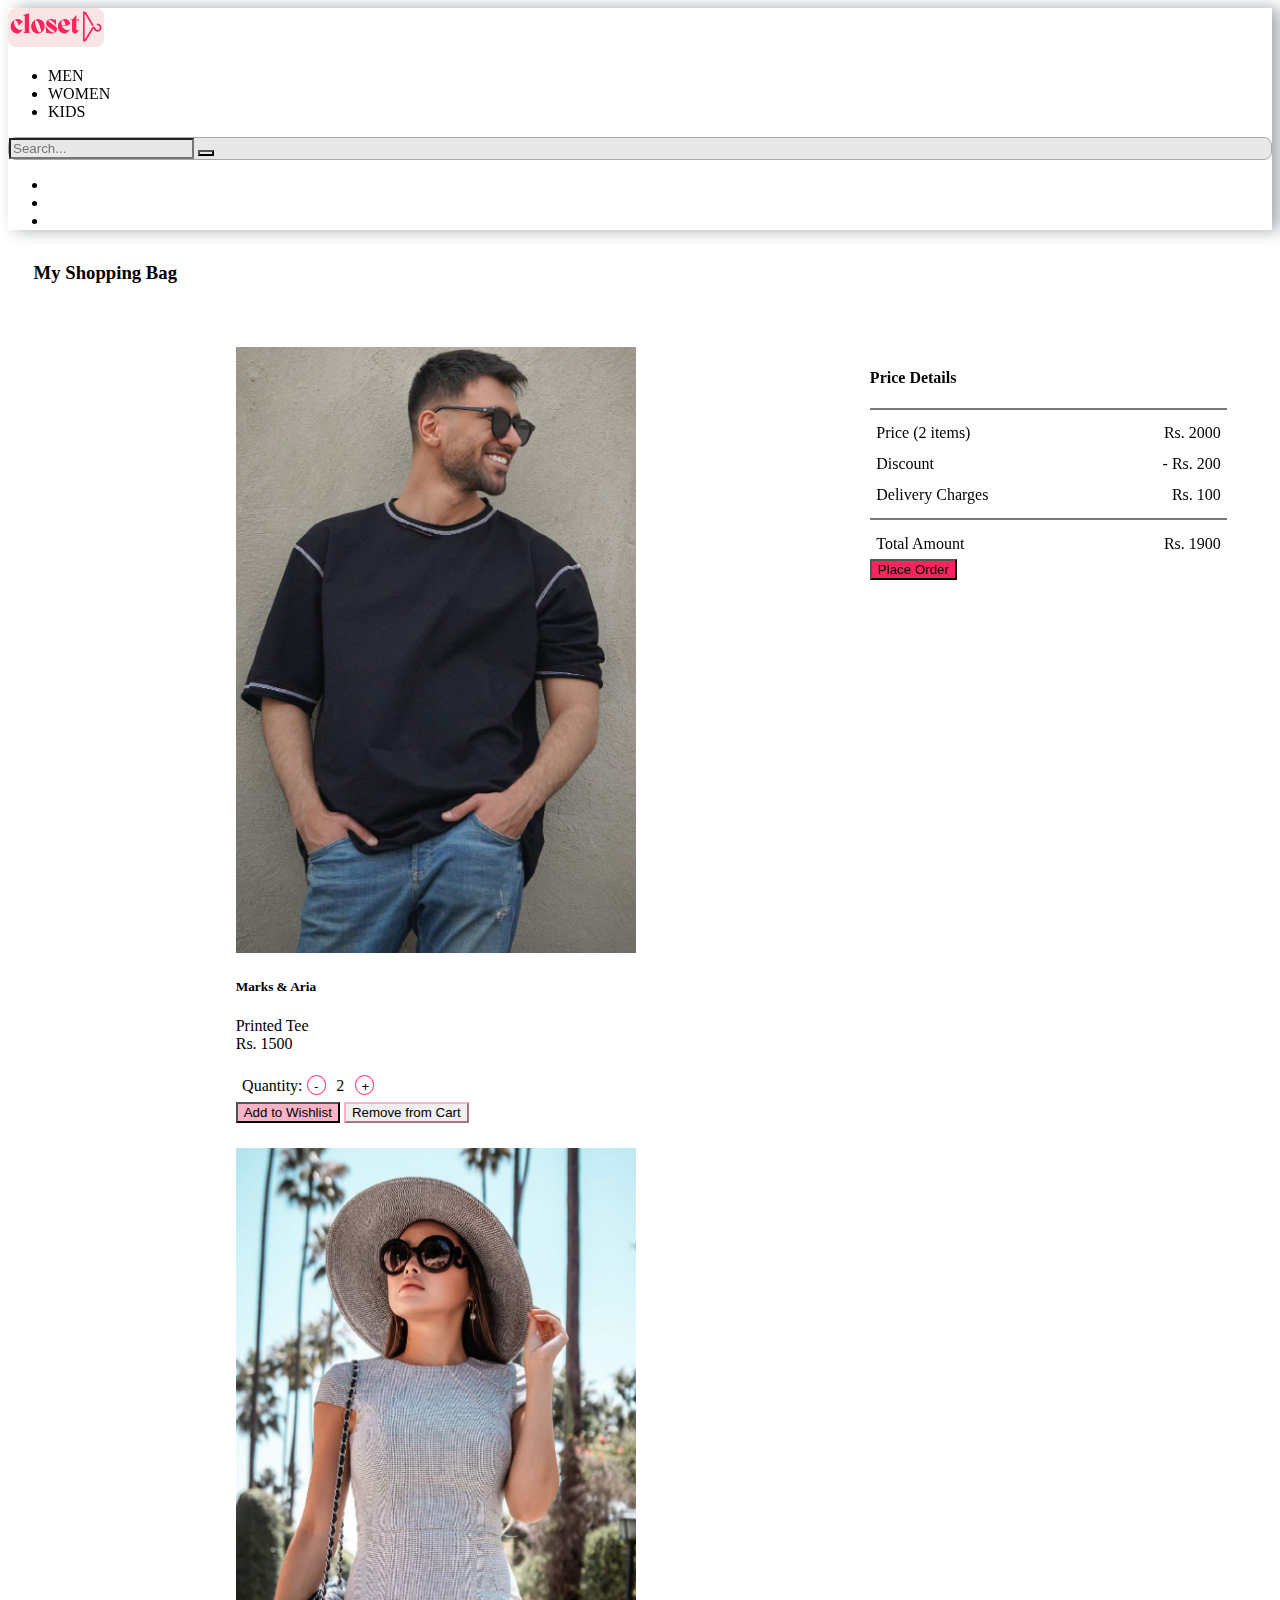
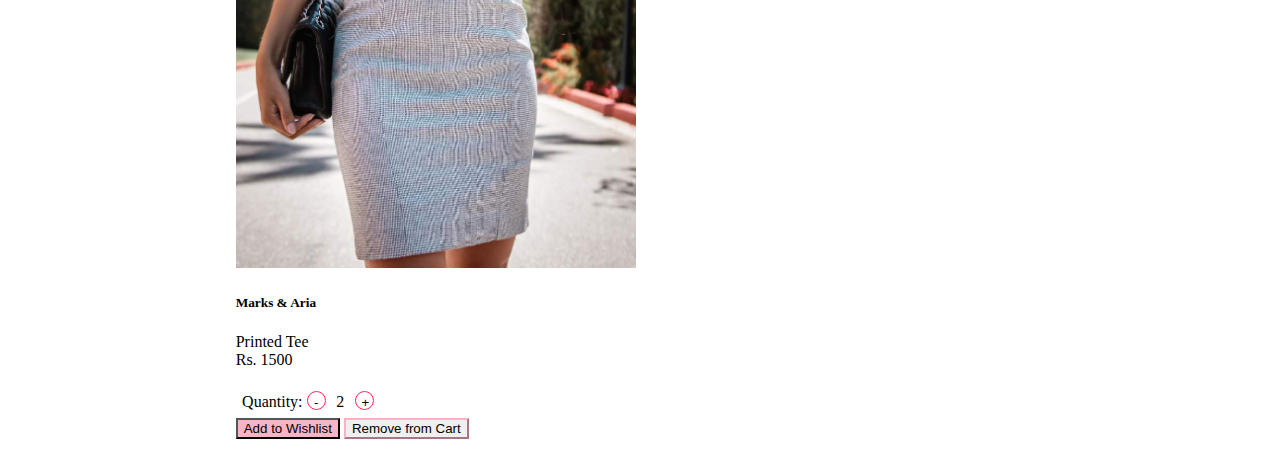
==== finalPage.html @ 66c914a1 "feat: Added Cart Management" ====
<!DOCTYPE html>
<html lang="en">
<head>
    <meta charset="UTF-8">
    <meta http-equiv="X-UA-Compatible" content="IE=edge">
    <meta name="viewport" content="width=device-width, initial-scale=1.0">
    <link rel="stylesheet" href="https://pro.fontawesome.com/releases/v5.10.0/css/all.css" integrity="sha384-AYmEC3Yw5cVb3ZcuHtOA93w35dYTsvhLPVnYs9eStHfGJvOvKxVfELGroGkvsg+p" crossorigin="anonymous"/>
    <link rel="stylesheet" href="https://shuttle-ui.netlify.app/Components/main.css">   
    <link rel="stylesheet" href="resource/finalPage.css">
    <link rel="icon" href="resource/asset/thumbnail.png">
    <title>Shopping Bag - Closet</title>
</head>
<body>
    <!-- Navigation -->
    <header> 
        <nav class="navigation">
            <div class="nav-brand-logo">
                <img class="nav-img" src="../../resource/asset/_Logo.png" alt="website log">
            </div>
            <div class="nav-main-options"> 
                <ul class="nav-ul">
                    <li class="nav-li">MEN</li>
                    <li class="nav-li">WOMEN</li>
                    <li class="nav-li">KIDS</li>
                </ul>
            </div>
            <div class="nav-search">
                <input class="nav-search-input" type="text" placeholder="Search...">
                <button class="nav-search-btn"><i class="fas fa-search"></i></button>
            </div>
            <div class="nav-sub-options"> 
                <ul class="nav-ul">
                    <li class="nav-li nav-active"><i class="fas fa-user"></i></li>
                    <li class="nav-li"><i class="far fa-heart"></i></li>
                    <li class="nav-li"><i class="fas fa-shopping-cart"></i></li>
                </ul>
            </div>
        </nav>
    </header>

    <!-- Main section -->
    <main class="main">
        <!-- Heading -->
        <h3 class="txt-center txt-lg heading">My Shopping Bag</h3>
         
        <div class="grid padding-lg">

            <!-- Final Price Card -->
            <div class="card card-vert sticky-pricing main-pricing">
                <div class="card-body">  
                    <h4 class="card-header">Price Details
                    </h4>
                    <hr class="line">
                    <div class="card-para">
                        <div class="flex pricing-details padding-sm">
                            <span>Price (2 items)</span>
                            <span>Rs. 2000</span>
                        </div>
                        <div class="flex pricing-details padding-sm">
                            <span>Discount</span>
                            <span>- Rs. 200</span>
                        </div>
                        <div class="flex pricing-details padding-sm">
                            <span>Delivery Charges</span>
                            <span>Rs. 100</span>
                        </div>
                        <hr class="line">
                        <div class="flex pricing-details txt-bold padding-sm">
                            <span>Total Amount</span>
                            <span>Rs. 1900</span>
                        </div>
                    </div>
                    <div class="card-buttons">
                        <button class="btn-card main-btn btn-block txt-md">Place Order</button>
                    </div>
                </div>
            </div> 

            <!-- Product List in Cart-->
            <div class="main-product">
                <div class="card card-horiz">
                    <div class="card-img-horiz">
                        <img class="responsive-img" src="resource/asset/img10.jpg" alt="image-of-a-man">
                    </div>
                    <div class="card-body">
                        <h5 class="card-header">Marks & Aria</h5>
                        <p class="card-para">Printed Tee <br>Rs. 1500</p>
                        <div class="qty padding-sm">
                            Quantity: 
                            <button class="rounded-btn ">-</button>
                            <span class="qty-box padding-sm">2</span>
                            <button class="rounded-btn">+</button>
                        </div>
                        <div class="card-horiz-btn">
                            <button class="btn-card cart-main-btn">Add to Wishlist</button>
                            <button class="btn-card btn-card-second">Remove from Cart</button>
                        </div>
                    </div>
                </div>
                <div class="card card-horiz">
                    <div class="card-img-horiz">
                        <img class="responsive-img" src="resource/asset/img9.jpg" alt="image-of-a-woman">
                    </div>
                    <div class="card-body">
                        <h5 class="card-header">Marks & Aria</h5>
                        <p class="card-para">Printed Tee <br>Rs. 1500</p>
                        <div class="qty padding-sm">
                            Quantity: 
                            <button class="rounded-btn ">-</button>
                            <span class="qty-box padding-sm">2</span>
                            <button class="rounded-btn">+</button>
                        </div>
                        <div class="card-horiz-btn">
                            <button class="btn-card cart-main-btn">Add to Wishlist</button>
                            <button class="btn-card btn-card-second">Remove from Cart</button>
                        </div>
                    </div>
                </div> 
            </div>
    
            
        </div>
          
    </main>
</body>
</html>
---- resource/finalPage.css ----
@import url('style.css');
@import url('variables.css');

/* Heading */
.heading {
    padding:0.8rem 1.6rem 0 1.6rem;
}

/* Main content */
.grid {
    display:grid;
    grid-template-columns: 2fr 1fr;
    grid-template-areas: 
    "product pricing";
    height: 100vh;
}

/* Product List */
.card {
    margin: 1.6rem;
    max-width: 25rem;
}
.main-product {
    grid-area: product;
    justify-self: center;  
}
.qty {
    font-size: 1rem;
}
.rounded-btn {
    background-color: transparent;
    border:1px solid var(--secondary-color) ;
    border-radius: 50%;
    height:1.2rem;
    line-height: 1.2rem;
    width: 1.2rem;
}

/* Pricing Card*/
.main-pricing {
    align-self: start;
    grid-area: pricing;
    min-width: 14rem;   
    position: sticky;
    top:4rem;
}
.pricing-details {
    justify-content: space-between;
}

/* Button */
.cart-main-btn {
    background-color: var(--secondary-btn-color);
}
.btn-card-second {
    border-color: var(--secondary-btn-color);
}
.cart-main-btn:hover, .btn-card-second:hover {
    background-color:var(--dark-secondary-btn);
}

/* media queries */
@media only screen and (max-width: 850px) {
    .card {
        margin: 0.8rem;
    }
}
@media only screen and (max-width: 780px) {
    .grid {
        grid-template-columns: 1.5fr 1fr;
    }
}
@media only screen and (max-width: 780px) {
    .grid {
        grid-template-columns:1fr;
        grid-template-areas: 
        "product"
        "pricing";
        justify-items: center;
    }
    .main-pricing {
        position: static;
        width: inherit;
    }

}
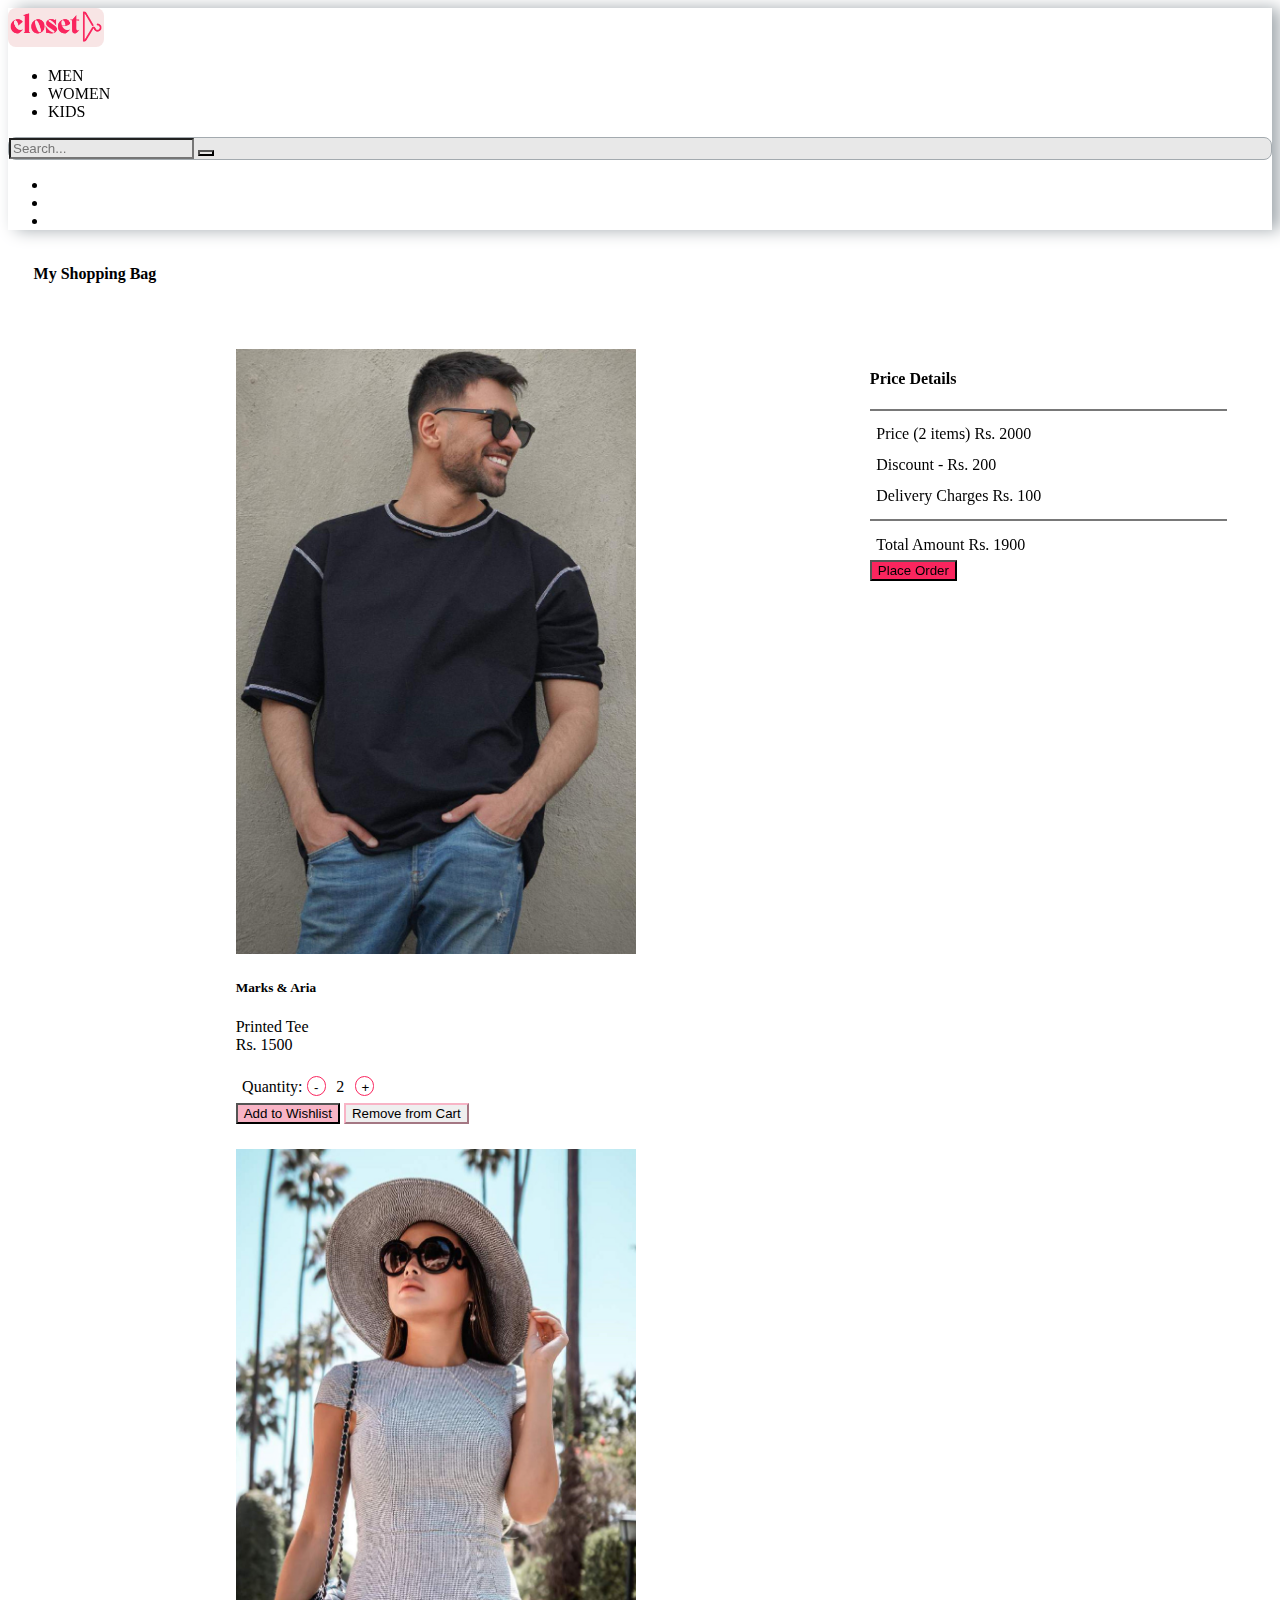
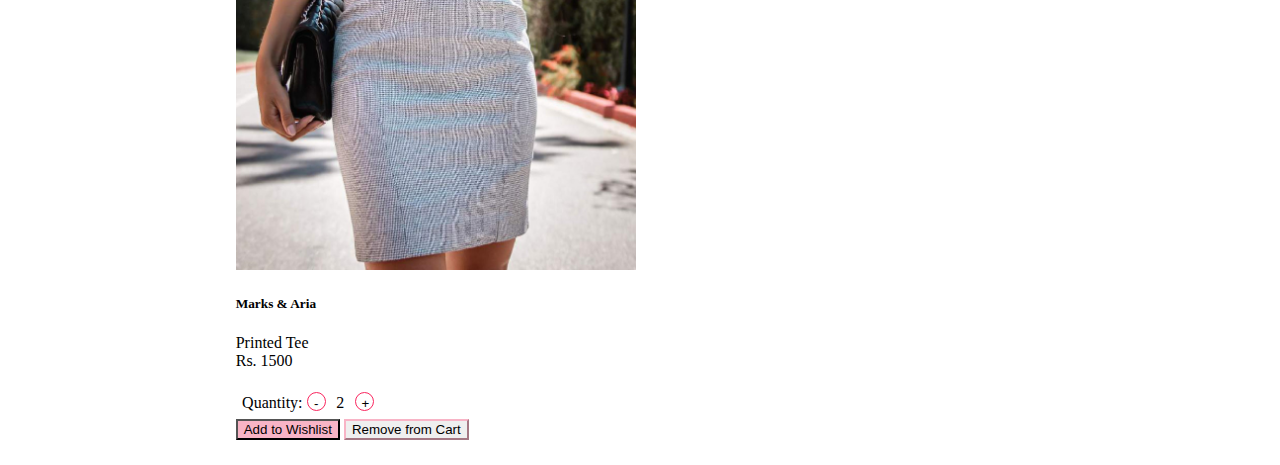
==== commit beaf9466: "feat: Added the Landing page" ====
--- a/finalPage.html
+++ b/finalPage.html
@@ -41,7 +41,7 @@
     <!-- Main section -->
     <main class="main">
         <!-- Heading -->
-        <h3 class="txt-center txt-lg heading">My Shopping Bag</h3>
+        <h4 class="heading-h4 txt-center txt-lg">My Shopping Bag</h4>
          
         <div class="grid padding-lg">
 
--- a/resource/finalPage.css
+++ b/resource/finalPage.css
@@ -2,7 +2,7 @@
 @import url('variables.css');
 
 /* Heading */
-.heading {
+.heading-h4 {
     padding:0.8rem 1.6rem 0 1.6rem;
 }
 
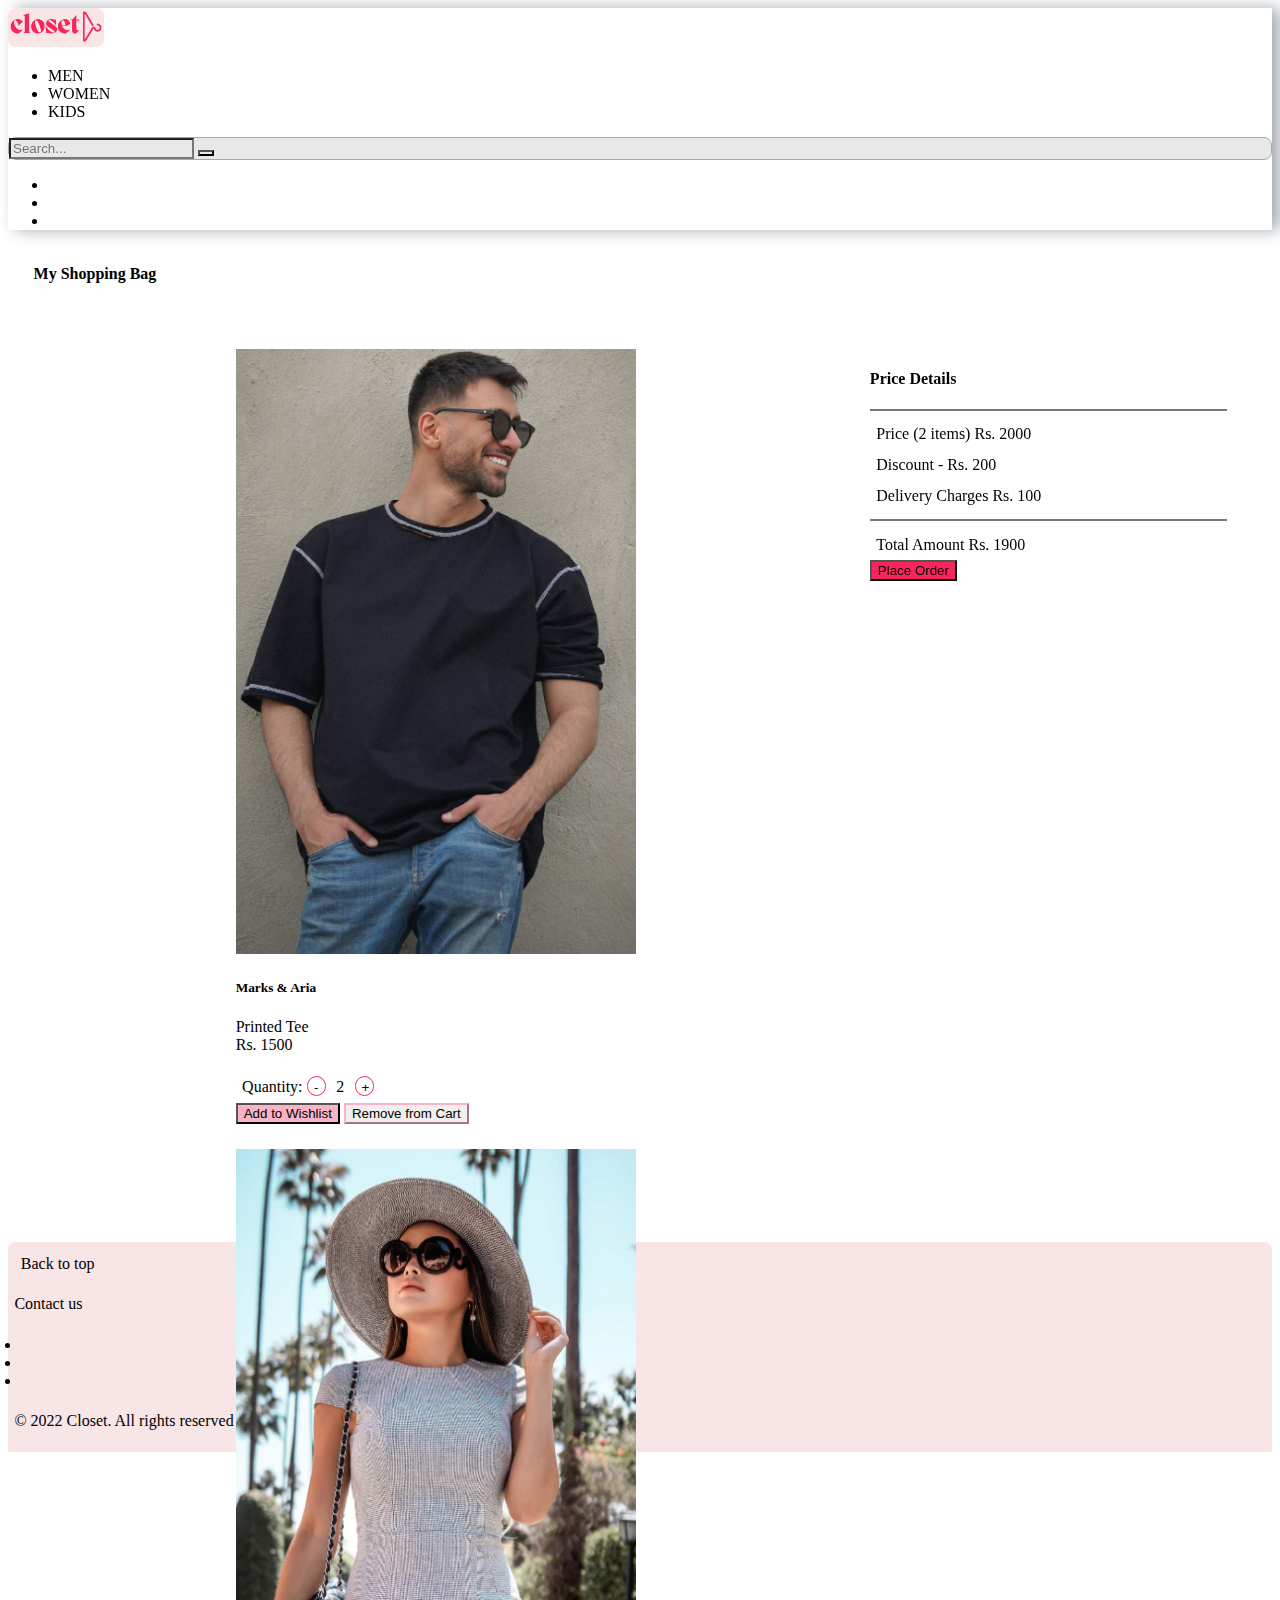
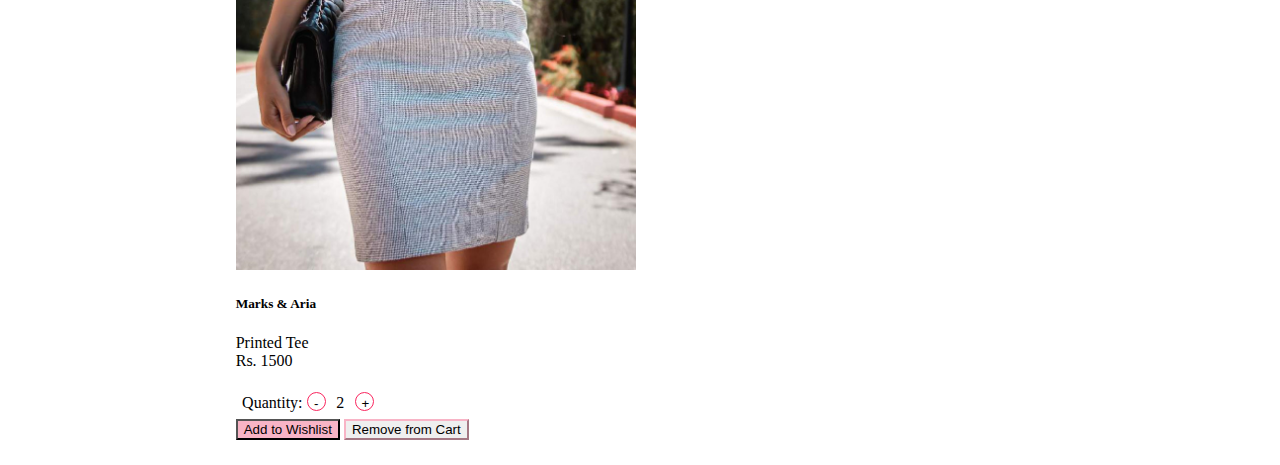
==== commit 7f436938: "fix: Fixed the navigation, links and footer" ====
--- a/finalPage.html
+++ b/finalPage.html
@@ -8,20 +8,21 @@
     <link rel="stylesheet" href="https://shuttle-ui.netlify.app/Components/main.css">   
     <link rel="stylesheet" href="resource/finalPage.css">
     <link rel="icon" href="resource/asset/thumbnail.png">
-    <title>Shopping Bag - Closet</title>
+    <title>Shopping Bag | Closet</title>
 </head>
 <body>
     <!-- Navigation -->
+    <a name="top"></a> 
     <header> 
         <nav class="navigation">
             <div class="nav-brand-logo">
-                <img class="nav-img" src="../../resource/asset/_Logo.png" alt="website log">
+                <a href="index.html"><img class="nav-img" src="../../resource/asset/_Logo.png" alt="website log"></a>
             </div>
             <div class="nav-main-options"> 
                 <ul class="nav-ul">
-                    <li class="nav-li">MEN</li>
-                    <li class="nav-li">WOMEN</li>
-                    <li class="nav-li">KIDS</li>
+                    <li class="nav-li"><a href="productpage.html">MEN</a></li>
+                    <li class="nav-li"><a href="productpage.html">WOMEN</a></li>
+                    <li class="nav-li"><a href="productpage.html">KIDS</a></li>
                 </ul>
             </div>
             <div class="nav-search">
@@ -30,13 +31,13 @@
             </div>
             <div class="nav-sub-options"> 
                 <ul class="nav-ul">
-                    <li class="nav-li nav-active"><i class="fas fa-user"></i></li>
-                    <li class="nav-li"><i class="far fa-heart"></i></li>
-                    <li class="nav-li"><i class="fas fa-shopping-cart"></i></li>
+                    <li class="nav-li"><a href="logout.html"><i class="fas fa-user"></i></a></li>
+                    <li class="nav-li"><a href="wishlist.html"><i class="far fa-heart"></i></a></li>
+                    <li class="nav-li nav-active"><a href="finalPage.html"><i class="fas fa-shopping-cart"></i></a></li>
                 </ul>
             </div>
         </nav>
-    </header>
+    </header> 
 
     <!-- Main section -->
     <main class="main">
@@ -120,6 +121,19 @@
     
             
         </div>
+        <!-- Footer -->
+        <footer class="footer padding-sm txt-md">
+            <div class="padding-sm txt-bold txt-center"><a href="#top">Back to top</a></div>
+            <div class="flex flex-center">
+                <p class="nametext">Contact us</p>
+                <ul class="flex padding-sm">
+                    <li><a href="https://twitter.com/maitreyee__nath" target="__blank" ><i class="fab fa-twitter"></i></a></li>
+                    <li><a href="https://github.com/mnath30" target="__blank"><i class="fab fa-github"></i></a></li>
+                    <li><a href="https://www.linkedin.com/in/maitreyee-nath" target="__blank"><i class="fab fa-linkedin"></i></a></li>
+                </ul>
+            </div> 
+            <p class="txt-center">&copy; 2022 Closet. All rights reserved</p>
+        </footer>  
           
     </main>
 </body>
